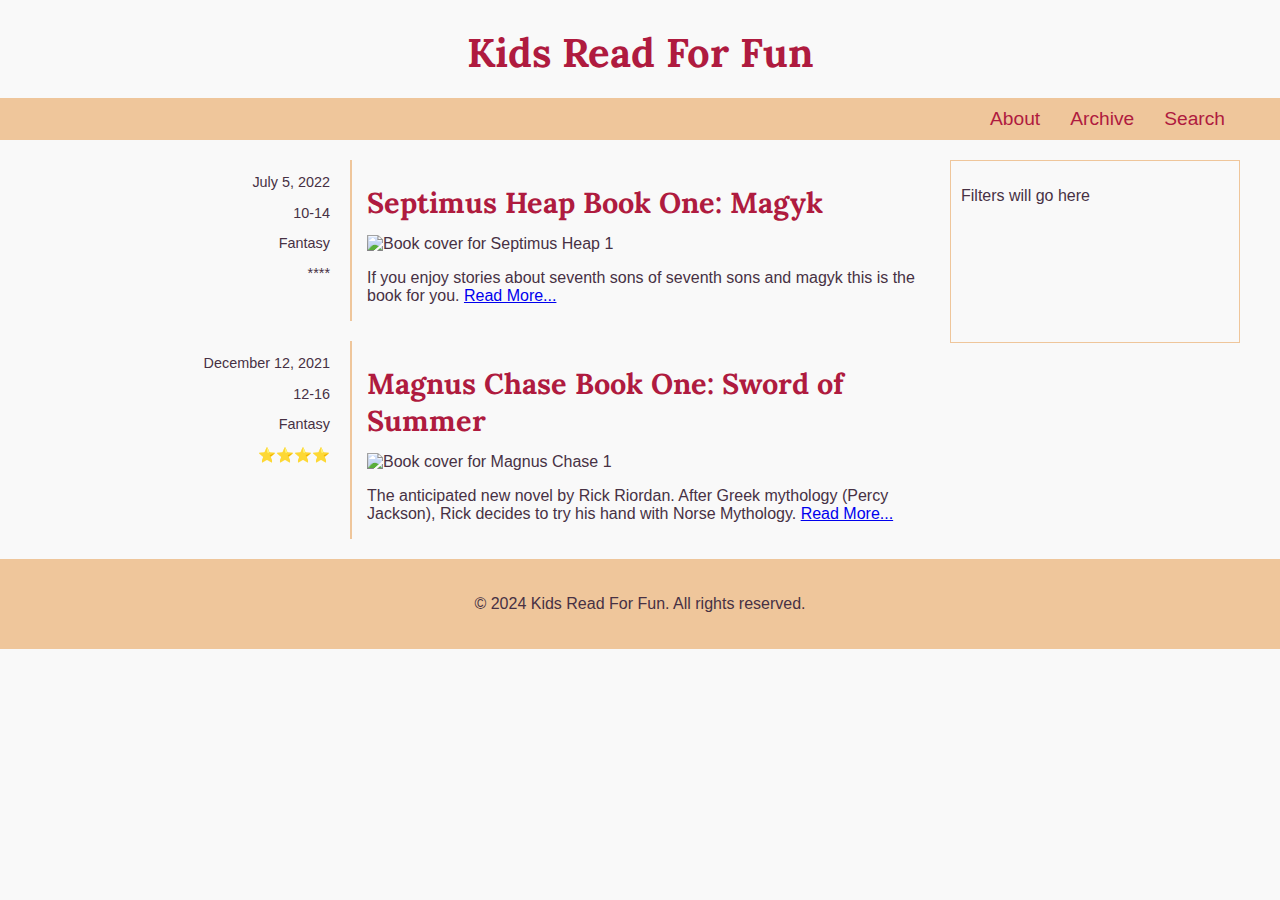
==== blog/index.html @ 402e54d7 "Week 5" ====
<!DOCTYPE html>
<html lang="en">
<head>
    <meta charset="UTF-8">
    <meta name="viewport" content="width=device-width, initial-scale=1.0">
    <meta name="description" content="Kids Read For Fun - A blog for book reviews for kids and teens.">
    <meta name="author" content="Your Name">
    <title>Kids Read For Fun</title>
    <link href="https://fonts.googleapis.com/css2?family=Lora:wght@400;700&display=swap" rel="stylesheet">
    <link rel="stylesheet" href="blog.css">
    <script src="blog.js" defer></script>
</head>
<body>
    <header>
        <h1>Kids Read For Fun</h1>
        <nav>
            <ul class="main-nav">
                <li><a href="#">About</a></li>
                <li><a href="#">Archive</a></li>
                <li><a href="#">Search</a></li>
            </ul>
        </nav>
    </header>

    <main>
        <section class="content-grid">

            <div class="article-details">
                <p>July 5, 2022</p>
                <p>10-14</p>
                <p>Fantasy</p>
                <p>****</p>
            </div>

            <div class="article-content">
                <h2>Septimus Heap Book One: Magyk</h2>
                <img src="https://upload.wikimedia.org/wikipedia/en/5/5f/Magkycover2.jpg" alt="Book cover for Septimus Heap 1">
                <p>If you enjoy stories about seventh sons of seventh sons and magyk this is the book for you. <a href="#">Read More...</a></p>
            </div>

            <div class="filters">
                <p>Filters will go here</p>
            </div>

            <div class="article-details">
                <p>December 12, 2021</p>
                <p>12-16</p>
                <p>Fantasy</p>
                <p>⭐⭐⭐⭐</p>
            </div>

            <div class="article-content">
                <h2>Magnus Chase Book One: Sword of Summer</h2>
                <img src="https://books.google.com/books/content/images/frontcover/xWuyBAAAQBAJ?fife=w300" alt="Book cover for Magnus Chase 1">
                <p>The anticipated new novel by Rick Riordan. After Greek mythology (Percy Jackson), Rick decides to try his hand with Norse Mythology. <a href="#">Read More...</a></p>
            </div>

        </section>
    </main>

    <footer>
        <p>&copy; 2024 Kids Read For Fun. All rights reserved.</p>
    </footer>
</body>
</html>
---- blog/blog.css ----
body {
    font-family: Helvetica, Arial, sans-serif;
    background-color: #f9f9f9;
    color: #473144;
    margin: 0;
    padding: 0;
}

header {
    text-align: center;
    margin-bottom: 20px;
}

h1 {
    font-family: 'Lora', serif;
    font-size: 2.5em;
    color: #AF1B3F;
    margin-bottom: 0.5em;
}

nav {
    background-color: #EFC69B;
    width: 100%;
    margin: 0;
}

.main-nav {
    display: grid;
    grid-template-columns: repeat(3, auto);
    justify-content: end;
    list-style-type: none;
    padding: 10px;
    margin: 0;
    max-width: 1200px;
    margin: 0 auto;
}

.main-nav li {
    margin: 0 15px;
}

.main-nav a {
    text-decoration: none;
    font-size: 1.2em;
    color: #AF1B3F;
}


.content-grid {
    display: grid;
    grid-template-columns: 1fr 2fr 1fr; 
    gap: 20px;
    margin: 20px auto;
    max-width: 1200px;
    align-items: start;
}


.article-details {
    font-size: 0.9em;
    color: #473144;
    text-align: right;
}

.article-content {
    border-left: 2px solid #EFC69B;
    padding-left: 15px;
}

.article-content h2 {
    font-family: 'Lora', serif;
    color: #AF1B3F;
    font-size: 1.8em;
    margin-bottom: 0.5em;
}

.article-content img {
    max-width: 100%;
    height: auto;
    display: block;
    margin: 10px 0;
}


.filters {
    border: 1px solid #EFC69B;
    padding: 10px;
    color: #473144;
    height: 100%; 
}

/* Footer styles */
footer {
    background-color: #EFC69B;
    color: #473144;
    text-align: center;
    padding: 20px 0;
    width: 100%;
    position: relative;
    bottom: 0;
    margin-top: 20px;
}
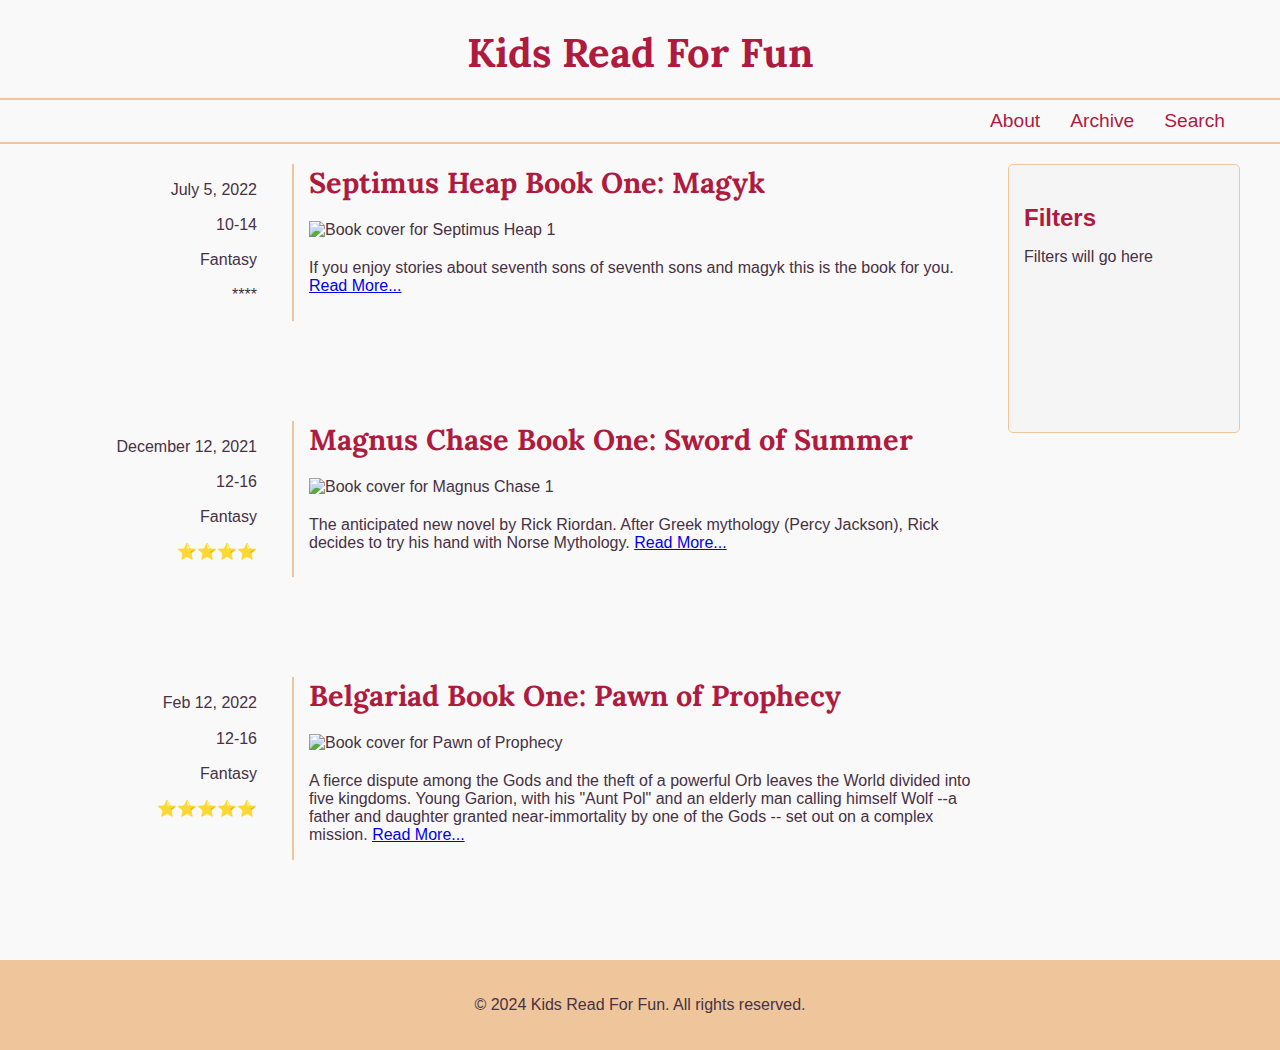
==== commit ef92002b: "Week 6" ====
--- a/blog/index.html
+++ b/blog/index.html
@@ -24,37 +24,10 @@
 
     <main>
         <section class="content-grid">
-
-            <div class="article-details">
-                <p>July 5, 2022</p>
-                <p>10-14</p>
-                <p>Fantasy</p>
-                <p>****</p>
-            </div>
-
-            <div class="article-content">
-                <h2>Septimus Heap Book One: Magyk</h2>
-                <img src="https://upload.wikimedia.org/wikipedia/en/5/5f/Magkycover2.jpg" alt="Book cover for Septimus Heap 1">
-                <p>If you enjoy stories about seventh sons of seventh sons and magyk this is the book for you. <a href="#">Read More...</a></p>
-            </div>
-
             <div class="filters">
+                <h3>Filters</h3>
                 <p>Filters will go here</p>
             </div>
-
-            <div class="article-details">
-                <p>December 12, 2021</p>
-                <p>12-16</p>
-                <p>Fantasy</p>
-                <p>⭐⭐⭐⭐</p>
-            </div>
-
-            <div class="article-content">
-                <h2>Magnus Chase Book One: Sword of Summer</h2>
-                <img src="https://books.google.com/books/content/images/frontcover/xWuyBAAAQBAJ?fife=w300" alt="Book cover for Magnus Chase 1">
-                <p>The anticipated new novel by Rick Riordan. After Greek mythology (Percy Jackson), Rick decides to try his hand with Norse Mythology. <a href="#">Read More...</a></p>
-            </div>
-
         </section>
     </main>
 
--- a/blog/blog.css
+++ b/blog/blog.css
@@ -1,4 +1,3 @@
-
 body {
     font-family: Helvetica, Arial, sans-serif;
     background-color: #f9f9f9;
@@ -20,7 +19,8 @@
 }
 
 nav {
-    background-color: #EFC69B;
+    border-top: 2px solid #EFC69B;
+    border-bottom: 2px solid #EFC69B;
     width: 100%;
     margin: 0;
 }
@@ -46,32 +46,41 @@
     color: #AF1B3F;
 }
 
-
 .content-grid {
     display: grid;
-    grid-template-columns: 1fr 2fr 1fr; 
+    grid-template-columns: 1fr 3fr 1fr; 
     gap: 20px;
+    max-width: 1200px; 
     margin: 20px auto;
-    max-width: 1200px;
     align-items: start;
 }
 
+.article {
+    grid-column: 1 / 3; 
+    display: grid;
+    grid-template-columns: 1fr 3fr; 
+    gap: 20px;
+    margin-bottom: 40px; 
+}
 
 .article-details {
-    font-size: 0.9em;
+    font-size: 1em;
     color: #473144;
-    text-align: right;
+    text-align: right; 
+    line-height: 1.2em; 
+    padding-right: 15px;
 }
 
 .article-content {
-    border-left: 2px solid #EFC69B;
     padding-left: 15px;
+    border-left: 2px solid #EFC69B; 
 }
 
 .article-content h2 {
     font-family: 'Lora', serif;
     color: #AF1B3F;
     font-size: 1.8em;
+    margin-top: 0;
     margin-bottom: 0.5em;
 }
 
@@ -79,15 +88,30 @@
     max-width: 100%;
     height: auto;
     display: block;
-    margin: 10px 0;
+    margin: 20px auto;
 }
 
+.filters {
+    grid-column: 3 / 4;
+    grid-row: third-line / 1;
+    grid-row-start: row1-start;
+    padding: 15px;
+    border: 1px solid #EFC69B;
+    color: #473144;
+    height: 100%;
+    background-color: #f5f5f5; 
+    border-radius: 5px;
+}
 
-.filters {
-    border: 1px solid #EFC69B;
-    padding: 10px;
+.filters h3 {
+    font-size: 1.5em;
+    color: #AF1B3F;
+    margin-bottom: 10px;
+}
+
+.filters p {
+    font-size: 1em;
     color: #473144;
-    height: 100%; 
 }
 
 /* Footer styles */
@@ -101,3 +125,26 @@
     bottom: 0;
     margin-top: 20px;
 }
+
+@media (max-width: 768px) {
+    .content-grid {
+        grid-template-columns: 1fr;
+    }
+    .article {
+        grid-column: auto;
+        grid-template-columns: 1fr;
+    }
+    .article-details {
+        text-align: left;
+        border-right: none; 
+        padding-right: 0;
+    }
+    .article-content {
+        border-left: none;
+        padding-left: 0;
+    }
+    .filters {
+        display: none;
+    }
+}
+
